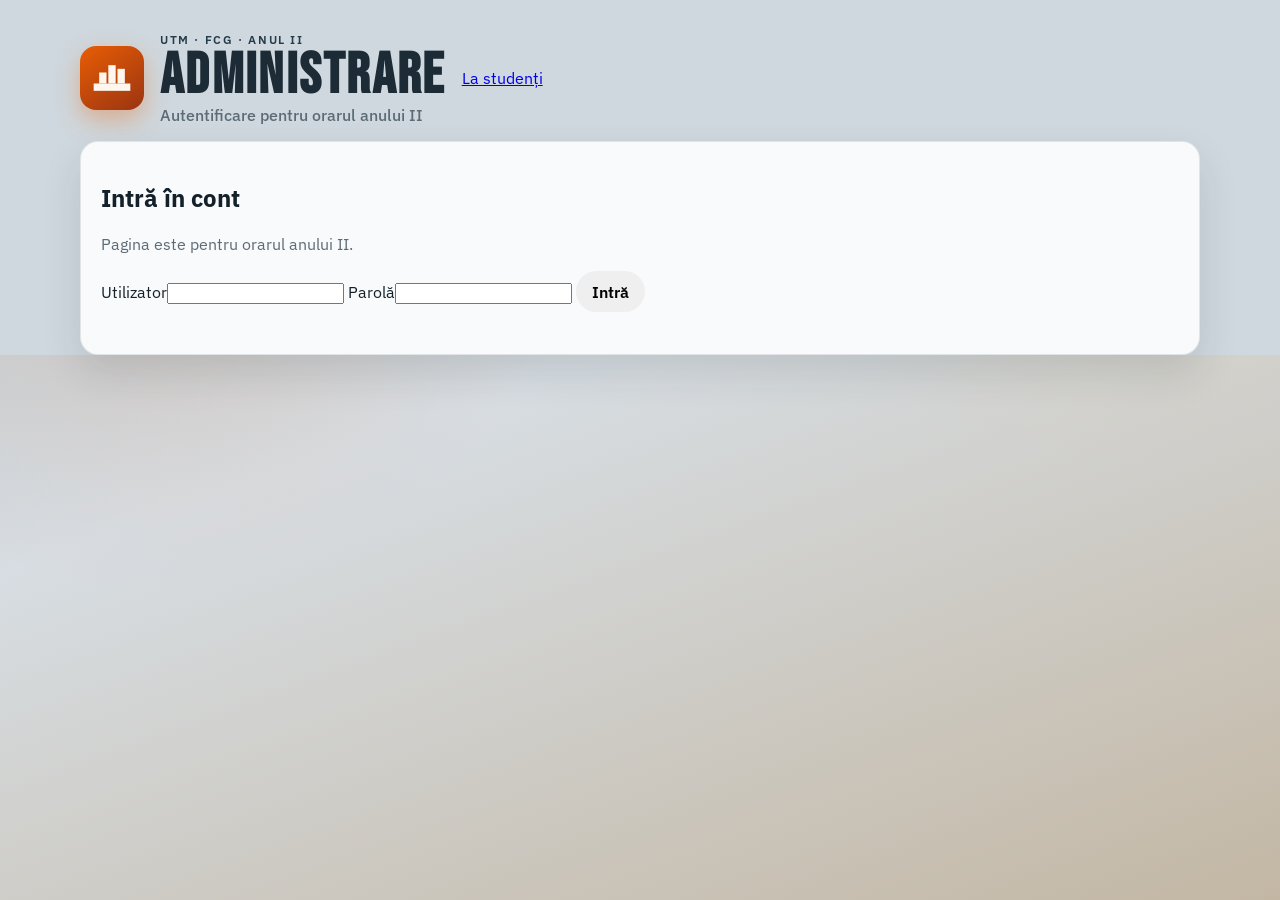
==== admin.html @ 6325d8d1 "Add year 2 admin page with login." ====
<!DOCTYPE html>
<html lang="ro">
<head>
  <meta charset="UTF-8" />
  <meta name="viewport" content="width=device-width, initial-scale=1" />
  <title>Administrare orar</title>
  <link rel="preconnect" href="https://fonts.googleapis.com" />
  <link rel="preconnect" href="https://fonts.gstatic.com" crossorigin />
  <link href="https://fonts.googleapis.com/css2?family=Bebas+Neue&family=IBM+Plex+Sans:wght@400;500;600;700&display=swap" rel="stylesheet" />
  <link rel="stylesheet" href="styles.css" />
</head>
<body>
  <div class="blueprint-bg" aria-hidden="true"></div>
  <header class="site-header">
    <div class="brand">
      <div class="brand-mark" aria-hidden="true">
        <svg viewBox="0 0 48 48" width="44" height="44">
          <rect x="4" y="30" width="40" height="8" fill="currentColor"/>
          <rect x="10" y="18" width="8" height="12" fill="currentColor"/>
          <rect x="20" y="10" width="8" height="20" fill="currentColor"/>
          <rect x="30" y="14" width="8" height="16" fill="currentColor"/>
        </svg>
      </div>
      <div>
        <p class="eyebrow">UTM · FCG · anul II</p>
        <h1>Administrare</h1>
        <p class="sub" id="admin-subtitle">Autentificare pentru orarul anului II</p>
      </div>
      <a class="admin-link" href="index.html">La studenți</a>
    </div>
  </header>

  <main>
    <section id="login-panel" class="panel">
      <h2>Intră în cont</h2>
      <p class="hint">Pagina este pentru orarul anului II.</p>
      <form id="login-form" class="admin-form">
        <label>Utilizator<input name="user" autocomplete="username" required /></label>
        <label>Parolă<input name="password" type="password" autocomplete="current-password" required /></label>
        <button class="btn solid" type="submit">Intră</button>
      </form>
      <p id="login-status" class="hint" role="status"></p>
    </section>

    <div id="admin-app" class="hidden" hidden>
    <section class="panel" id="pdf-panel">
      <h2>PDF nou</h2>
      <p class="hint">Cititorul este potrivit pentru orarul FCG, cu coloane împară și pară. După citire poți corecta fiecare oră înainte de publicare.</p>
      <form id="parse-form" class="admin-form">
        <label>Facultate<input name="faculty" value="FCG" required /></label>
        <label>Numele facultății<input name="facultyName" value="Facultatea de Construcții și Geodezie" required /></label>
        <label>Anul<input name="year" value="II" required /></label>
        <label>Forma
          <select name="form">
            <option value="zi">zi</option>
            <option value="frecvență redusă">frecvență redusă</option>
          </select>
        </label>
        <label>An universitar<input name="au" value="2026-2027" required /></label>
        <label>Semestrul
          <select name="semester">
            <option value="toamnă">toamnă</option>
            <option value="primăvară">primăvară</option>
          </select>
        </label>
        <label class="span-2">Fișier PDF<input name="pdf" type="file" accept="application/pdf,.pdf" required /></label>
        <button class="btn solid" type="submit">Citește PDF-ul</button>
      </form>
      <p id="form-status" class="hint" role="status"></p>
    </section>

    <section class="panel">
      <h2>Orare publicate</h2>
      <div id="published" class="published-list"></div>
    </section>

    <section id="editor" class="panel hidden" hidden>
      <div class="toolbar">
        <div>
          <p class="label">Verificare</p>
          <h2 id="editor-title">Orar extras</h2>
        </div>
        <div class="editor-actions">
          <button type="button" id="btn-publish" class="btn solid">Publică</button>
          <button type="button" id="btn-discard" class="btn ghost">Renunță</button>
        </div>
      </div>
      <p id="editor-warnings" class="hint"></p>
      <div id="editor-groups" class="group-grid"></div>
      <div id="editor-lessons" class="editor-lessons"></div>
    </section>
    </div>
  </main>

  <script src="data.js"></script>
  <script src="admin.js"></script>
</body>
</html>
---- styles.css ----
:root {
  --steel: #1c2b36;
  --steel-2: #243b4a;
  --concrete: #d6d2c4;
  --paper: #eef2f4;
  --ink: #14212b;
  --muted: #5c6b76;
  --safety: #e85d04;
  --safety-dark: #c44d03;
  --caution: #f4b860;
  --line: rgba(28, 43, 54, 0.12);
  --card: rgba(255, 255, 255, 0.86);
  --shadow: 0 18px 40px rgba(20, 33, 43, 0.12);
  --radius: 14px;
  --font-display: "Bebas Neue", Impact, sans-serif;
  --font-body: "IBM Plex Sans", "Segoe UI", sans-serif;
}

* { box-sizing: border-box; }

html, body {
  margin: 0;
  min-height: 100%;
  font-family: var(--font-body);
  color: var(--ink);
  background: #cfd8de;
}

.blueprint-bg {
  position: fixed;
  inset: 0;
  z-index: -1;
  background:
    linear-gradient(160deg, #b7c5ce 0%, #d7dde2 42%, #c3b7a4 100%),
    repeating-linear-gradient(0deg, transparent, transparent 23px, rgba(36, 59, 74, 0.06) 24px),
    repeating-linear-gradient(90deg, transparent, transparent 23px, rgba(36, 59, 74, 0.06) 24px);
}

.blueprint-bg::after {
  content: "";
  position: absolute;
  inset: 0;
  background:
    radial-gradient(circle at 12% 18%, rgba(232, 93, 4, 0.14), transparent 32%),
    radial-gradient(circle at 88% 8%, rgba(244, 184, 96, 0.18), transparent 28%);
  pointer-events: none;
}

.site-header,
main,
.site-footer {
  width: min(1120px, calc(100% - 2rem));
  margin-inline: auto;
}

.site-header {
  padding: 2rem 0 1rem;
}

.brand {
  display: flex;
  gap: 1rem;
  align-items: center;
  animation: rise 0.7s ease both;
}

.brand-mark {
  width: 64px;
  height: 64px;
  border-radius: 16px;
  display: grid;
  place-items: center;
  color: #fff7ed;
  background: linear-gradient(145deg, var(--safety), #9a3412);
  box-shadow: 0 10px 24px rgba(232, 93, 4, 0.35);
}

.eyebrow {
  margin: 0;
  text-transform: uppercase;
  letter-spacing: 0.14em;
  font-size: 0.72rem;
  font-weight: 600;
  color: var(--steel-2);
}

.brand h1 {
  margin: 0.1rem 0;
  font-family: var(--font-display);
  font-size: clamp(2.4rem, 6vw, 3.6rem);
  letter-spacing: 0.04em;
  line-height: 0.95;
  color: var(--steel);
}

.sub {
  margin: 0;
  color: var(--muted);
  font-weight: 500;
}

.panel {
  background: var(--card);
  border: 1px solid rgba(28, 43, 54, 0.1);
  border-radius: calc(var(--radius) + 4px);
  box-shadow: var(--shadow);
  backdrop-filter: blur(8px);
  padding: 1.25rem 1.25rem 1.5rem;
  margin-bottom: 1.25rem;
  animation: rise 0.75s ease both;
}

.picker h2,
.toolbar h2 {
  margin: 0;
  font-family: var(--font-display);
  font-size: 2rem;
  letter-spacing: 0.04em;
  color: var(--steel);
}

.hint {
  margin: 0.35rem 0 1.1rem;
  color: var(--muted);
}

.group-grid {
  display: grid;
  grid-template-columns: repeat(auto-fill, minmax(140px, 1fr));
  gap: 0.75rem;
}

.group-card {
  appearance: none;
  border: 1.5px solid rgba(28, 43, 54, 0.16);
  background: linear-gradient(180deg, #fff, #f3f0e8);
  border-radius: 12px;
  padding: 1rem 0.75rem;
  cursor: pointer;
  text-align: left;
  transition: transform 0.18s ease, border-color 0.18s ease, box-shadow 0.18s ease;
  font: inherit;
  color: inherit;
}

.group-card:hover,
.group-card:focus-visible {
  transform: translateY(-3px);
  border-color: var(--safety);
  box-shadow: 0 12px 24px rgba(232, 93, 4, 0.18);
  outline: none;
}

.group-card .code {
  display: block;
  font-family: var(--font-display);
  font-size: 1.45rem;
  letter-spacing: 0.03em;
  color: var(--steel);
}

.group-card .meta {
  display: block;
  margin-top: 0.25rem;
  font-size: 0.78rem;
  color: var(--muted);
}

.toolbar {
  display: flex;
  flex-wrap: wrap;
  gap: 1rem;
  justify-content: space-between;
  align-items: end;
  margin-bottom: 1.1rem;
  padding-bottom: 1rem;
  border-bottom: 2px solid var(--line);
}

.toolbar-left {
  display: flex;
  gap: 0.9rem;
  align-items: center;
}

.label {
  margin: 0;
  font-size: 0.72rem;
  text-transform: uppercase;
  letter-spacing: 0.12em;
  color: var(--muted);
  font-weight: 600;
}

.btn {
  border: 0;
  border-radius: 999px;
  padding: 0.65rem 1rem;
  font: inherit;
  font-weight: 600;
  cursor: pointer;
}

.btn.ghost {
  background: transparent;
  border: 1.5px solid rgba(28, 43, 54, 0.2);
  color: var(--steel);
}

.btn.ghost:hover {
  border-color: var(--safety);
  color: var(--safety-dark);
}

.week-side {
  display: grid;
  gap: 0.45rem;
  justify-items: end;
}

.week-status {
  margin: 0;
  font-size: 0.88rem;
  color: var(--muted);
}

.week-status strong {
  color: var(--safety-dark);
  font-weight: 700;
}

.week-toggle {
  display: inline-flex;
  padding: 4px;
  gap: 4px;
  background: rgba(28, 43, 54, 0.06);
  border-radius: 999px;
}

.day-col.today {
  box-shadow: 0 0 0 2px var(--safety);
}

.day-col.today .day-head {
  background: linear-gradient(90deg, var(--safety-dark), var(--safety));
}

.week-btn {
  border: 0;
  background: transparent;
  color: var(--muted);
  font: inherit;
  font-weight: 600;
  padding: 0.55rem 0.9rem;
  border-radius: 999px;
  cursor: pointer;
}

.week-btn.active {
  background: var(--steel);
  color: #fff7ed;
}

.week-board {
  display: grid;
  gap: 1rem;
}

.day-col {
  border: 1px solid rgba(28, 43, 54, 0.1);
  border-radius: 12px;
  overflow: hidden;
  background: rgba(255, 255, 255, 0.65);
  animation: rise 0.55s ease both;
}

.day-col:nth-child(2) { animation-delay: 0.05s; }
.day-col:nth-child(3) { animation-delay: 0.1s; }
.day-col:nth-child(4) { animation-delay: 0.15s; }
.day-col:nth-child(5) { animation-delay: 0.2s; }

.day-head {
  margin: 0;
  padding: 0.7rem 0.9rem;
  background: linear-gradient(90deg, var(--steel), var(--steel-2));
  color: #f8fafc;
  font-family: var(--font-display);
  letter-spacing: 0.06em;
  font-size: 1.35rem;
}

.day-body {
  padding: 0.75rem;
  display: grid;
  gap: 0.65rem;
}

.empty-day {
  margin: 0;
  padding: 0.9rem;
  color: var(--muted);
  font-size: 0.92rem;
}

.lesson {
  border-left: 4px solid var(--safety);
  background: linear-gradient(180deg, #fffdf8, #f7f3ea);
  border-radius: 10px;
  padding: 0.75rem 0.8rem;
  box-shadow: inset 0 0 0 1px rgba(28, 43, 54, 0.06);
}

.lesson.curs { border-left-color: #0f766e; }
.lesson.sem { border-left-color: var(--safety); }
.lesson.lab { border-left-color: #1d4ed8; }

.lesson-top {
  display: flex;
  flex-wrap: wrap;
  gap: 0.4rem 0.6rem;
  align-items: center;
  margin-bottom: 0.35rem;
}

.time {
  font-weight: 700;
  color: var(--steel);
  font-size: 0.92rem;
}

.badge {
  display: inline-flex;
  align-items: center;
  padding: 0.15rem 0.5rem;
  border-radius: 999px;
  font-size: 0.7rem;
  font-weight: 700;
  letter-spacing: 0.04em;
  text-transform: uppercase;
  background: rgba(28, 43, 54, 0.08);
  color: var(--steel);
}

.badge.type-curs { background: rgba(15, 118, 110, 0.12); color: #0f766e; }
.badge.type-sem { background: rgba(232, 93, 4, 0.14); color: #9a3412; }
.badge.type-lab { background: rgba(29, 78, 216, 0.12); color: #1d4ed8; }
.badge.week-impara { background: rgba(244, 184, 96, 0.35); }
.badge.week-para { background: rgba(100, 116, 139, 0.18); }

.subject {
  margin: 0;
  font-size: 0.98rem;
  font-weight: 650;
  line-height: 1.35;
}

.meta-row {
  margin: 0.35rem 0 0;
  display: flex;
  flex-wrap: wrap;
  gap: 0.35rem 0.85rem;
  color: var(--muted);
  font-size: 0.86rem;
}

.meta-row strong {
  color: var(--ink);
  font-weight: 600;
}

.hidden { display: none !important; }

.site-footer {
  padding: 0.5rem 0 2rem;
  color: var(--steel-2);
  font-size: 0.9rem;
}

.site-footer .muted {
  color: var(--muted);
  font-size: 0.8rem;
}

@keyframes rise {
  from { opacity: 0; transform: translateY(12px); }
  to { opacity: 1; transform: translateY(0); }
}

@media (min-width: 900px) {
  .week-board {
    grid-template-columns: repeat(5, 1fr);
    align-items: start;
  }

  .day-col {
    min-height: 100%;
  }
}

@media (max-width: 640px) {
  .site-header, main, .site-footer {
    width: min(1120px, calc(100% - 1.2rem));
  }

  .toolbar-left {
    width: 100%;
  }

  .week-side {
    width: 100%;
    justify-items: stretch;
  }

  .week-toggle {
    width: 100%;
  }

  .week-btn {
    flex: 1;
    text-align: center;
  }
}
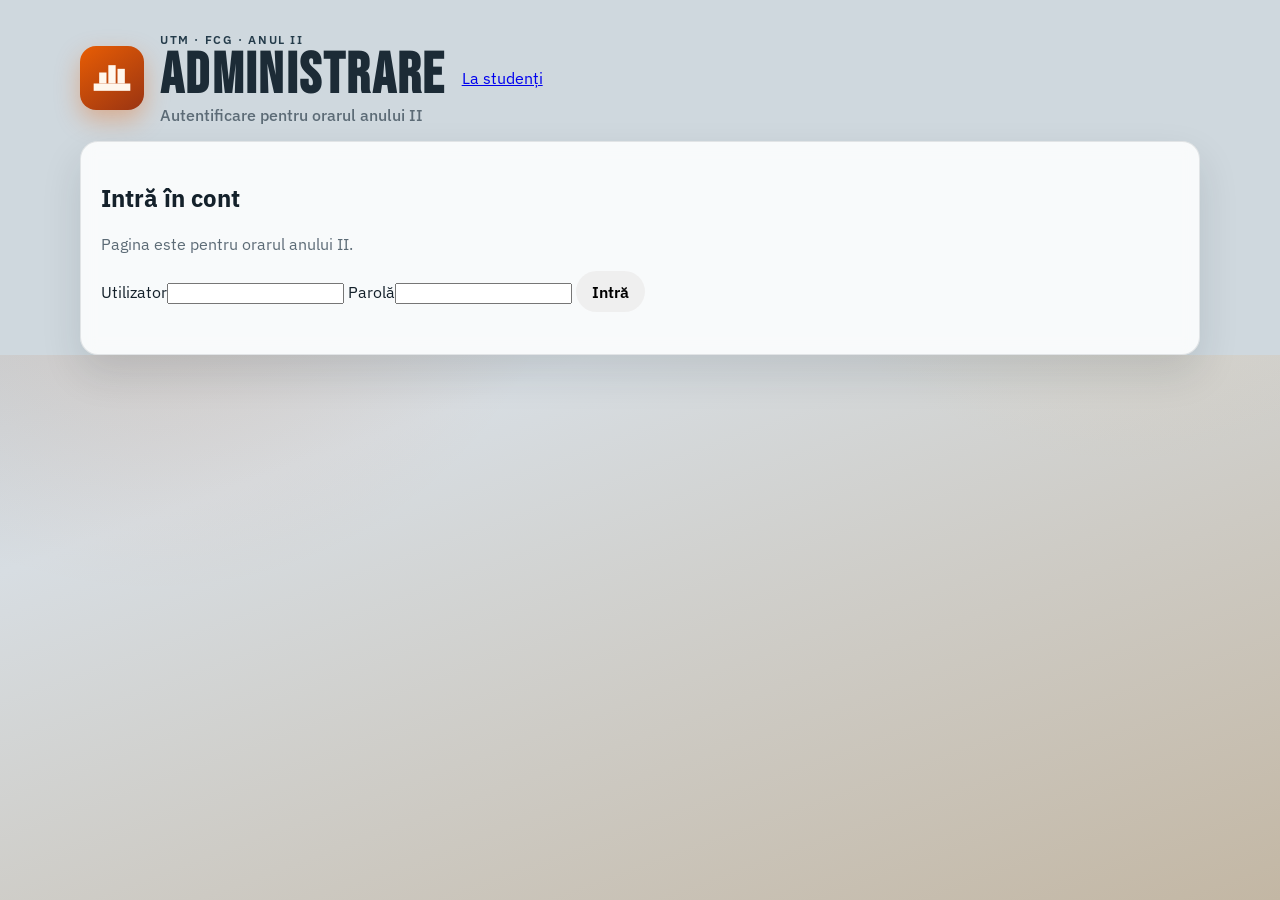
==== commit 94d8abf6: "Show the year 2 admin page as an editable timetable." ====
--- a/admin.html
+++ b/admin.html
@@ -22,8 +22,8 @@
         </svg>
       </div>
       <div>
-        <p class="eyebrow">UTM · FCG · anul II</p>
-        <h1>Administrare</h1>
+        <p class="eyebrow" id="admin-eyebrow">UTM · FCG · anul II</p>
+        <h1 id="admin-title">Administrare</h1>
         <p class="sub" id="admin-subtitle">Autentificare pentru orarul anului II</p>
       </div>
       <a class="admin-link" href="index.html">La studenți</a>
@@ -69,26 +69,39 @@
       <p id="form-status" class="hint" role="status"></p>
     </section>
 
-    <section class="panel">
+    <section class="panel" id="published-panel">
       <h2>Orare publicate</h2>
       <div id="published" class="published-list"></div>
     </section>
 
-    <section id="editor" class="panel hidden" hidden>
-      <div class="toolbar">
-        <div>
-          <p class="label">Verificare</p>
-          <h2 id="editor-title">Orar extras</h2>
+    <div id="editor" class="hidden" hidden>
+      <section id="edit-picker" class="panel picker">
+        <h2>Alege grupa</h2>
+        <p class="hint">Selectează grupa. Orarul se deschide la fel ca pentru studenți, gata de modificat.</p>
+        <button type="button" id="btn-back-list" class="btn ghost hidden">La orare</button>
+        <div id="editor-groups" class="group-grid"></div>
+      </section>
+
+      <section id="edit-board" class="panel timetable hidden" hidden>
+        <div class="toolbar">
+          <div class="toolbar-left">
+            <button type="button" id="btn-change-group" class="btn ghost">Schimbă grupa</button>
+            <div>
+              <p class="label">Grupa</p>
+              <h2 id="editor-title">—</h2>
+            </div>
+          </div>
+          <div class="week-side">
+            <p id="save-status" class="week-status" role="status"></p>
+            <div class="editor-actions">
+              <button type="button" id="btn-publish" class="btn solid">Salvează</button>
+            </div>
+          </div>
         </div>
-        <div class="editor-actions">
-          <button type="button" id="btn-publish" class="btn solid">Publică</button>
-          <button type="button" id="btn-discard" class="btn ghost">Renunță</button>
-        </div>
-      </div>
-      <p id="editor-warnings" class="hint"></p>
-      <div id="editor-groups" class="group-grid"></div>
-      <div id="editor-lessons" class="editor-lessons"></div>
-    </section>
+        <p id="editor-warnings" class="hint"></p>
+        <div id="editor-lessons" class="week-board"></div>
+      </section>
+    </div>
     </div>
   </main>
 
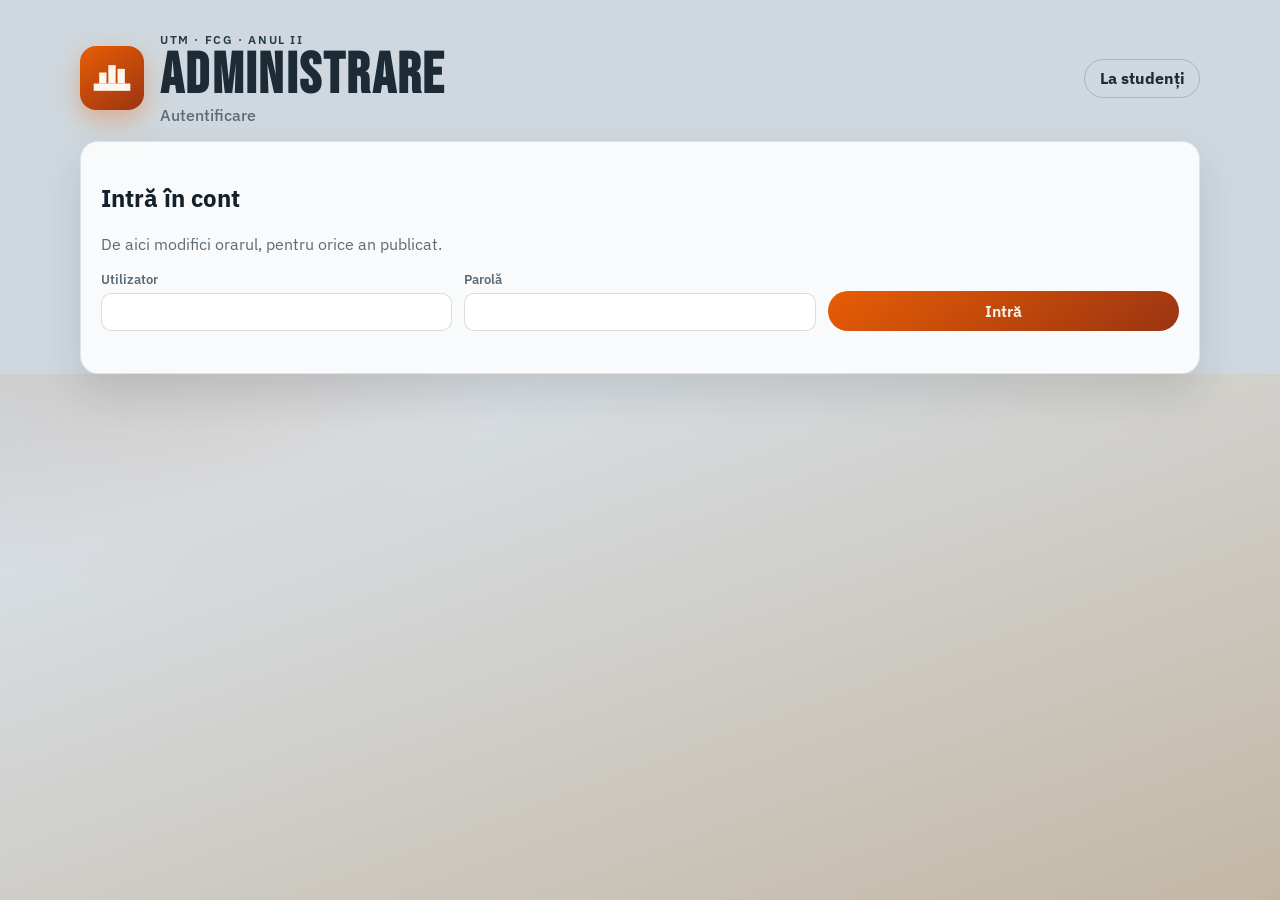
==== commit 91b88e82: "Remove PDF upload from the online admin page." ====
--- a/admin.html
+++ b/admin.html
@@ -24,7 +24,7 @@
       <div>
         <p class="eyebrow" id="admin-eyebrow">UTM · FCG · anul II</p>
         <h1 id="admin-title">Administrare</h1>
-        <p class="sub" id="admin-subtitle">Autentificare pentru orarul anului II</p>
+        <p class="sub" id="admin-subtitle">Autentificare</p>
       </div>
       <a class="admin-link" href="index.html">La studenți</a>
     </div>
@@ -33,7 +33,7 @@
   <main>
     <section id="login-panel" class="panel">
       <h2>Intră în cont</h2>
-      <p class="hint">Pagina este pentru orarul anului II.</p>
+      <p class="hint">De aici modifici orarul, pentru orice an publicat.</p>
       <form id="login-form" class="admin-form">
         <label>Utilizator<input name="user" autocomplete="username" required /></label>
         <label>Parolă<input name="password" type="password" autocomplete="current-password" required /></label>
@@ -43,48 +43,39 @@
     </section>
 
     <div id="admin-app" class="hidden" hidden>
-    <section class="panel" id="pdf-panel">
-      <h2>PDF nou</h2>
-      <p class="hint">Cititorul este potrivit pentru orarul FCG, cu coloane împară și pară. După citire poți corecta fiecare oră înainte de publicare.</p>
-      <form id="parse-form" class="admin-form">
-        <label>Facultate<input name="faculty" value="FCG" required /></label>
-        <label>Numele facultății<input name="facultyName" value="Facultatea de Construcții și Geodezie" required /></label>
-        <label>Anul<input name="year" value="II" required /></label>
-        <label>Forma
-          <select name="form">
-            <option value="zi">zi</option>
-            <option value="frecvență redusă">frecvență redusă</option>
-          </select>
-        </label>
-        <label>An universitar<input name="au" value="2026-2027" required /></label>
-        <label>Semestrul
-          <select name="semester">
-            <option value="toamnă">toamnă</option>
-            <option value="primăvară">primăvară</option>
-          </select>
-        </label>
-        <label class="span-2">Fișier PDF<input name="pdf" type="file" accept="application/pdf,.pdf" required /></label>
-        <button class="btn solid" type="submit">Citește PDF-ul</button>
-      </form>
-      <p id="form-status" class="hint" role="status"></p>
-    </section>
-
-    <section class="panel" id="published-panel">
+    <section class="panel hidden" id="published-panel" hidden>
       <h2>Orare publicate</h2>
       <div id="published" class="published-list"></div>
     </section>
 
     <div id="editor" class="hidden" hidden>
+      <section id="program-picker" class="panel picker hidden" hidden>
+        <h2>Alege orarul</h2>
+        <p class="hint">Facultate, an și semestru. Apoi corectezi orele direct pe săptămână.</p>
+        <div class="editor-actions">
+          <button type="button" id="btn-import" class="btn ghost">Importă JSON</button>
+          <button type="button" id="btn-publish-catalog" class="btn solid hidden" hidden>Pune pe site</button>
+        </div>
+        <p id="json-hint" class="hint">JSON-ul se face în aplicația ORAR FCG de pe calculator. Aici îl imporți.</p>
+        <p id="import-status" class="hint" role="status"></p>
+        <div id="program-grid" class="group-grid"></div>
+      </section>
+
       <section id="edit-picker" class="panel picker">
         <h2>Alege grupa</h2>
         <p class="hint">Selectează grupa. Orarul se deschide la fel ca pentru studenți, gata de modificat.</p>
-        <button type="button" id="btn-back-list" class="btn ghost hidden">La orare</button>
+        <div class="editor-actions">
+          <button type="button" id="btn-back-list" class="btn ghost hidden">Schimbă orarul</button>
+          <button type="button" id="btn-import-groups" class="btn ghost">Importă JSON</button>
+          <button type="button" id="btn-publish-groups" class="btn solid hidden" hidden>Pune pe site</button>
+        </div>
         <div id="editor-groups" class="group-grid"></div>
       </section>
 
       <section id="edit-board" class="panel timetable hidden" hidden>
         <div class="toolbar">
           <div class="toolbar-left">
+            <button type="button" id="btn-program" class="btn ghost hidden">Schimbă orarul</button>
             <button type="button" id="btn-change-group" class="btn ghost">Schimbă grupa</button>
             <div>
               <p class="label">Grupa</p>
@@ -105,6 +96,7 @@
     </div>
   </main>
 
+  <input id="json-file" type="file" accept=".json,application/json" hidden />
   <script src="data.js"></script>
   <script src="admin.js"></script>
 </body>
--- a/styles.css
+++ b/styles.css
@@ -64,6 +64,87 @@
   animation: rise 0.7s ease both;
 }
 
+.admin-link {
+  margin-left: auto;
+  color: var(--steel);
+  font-weight: 700;
+  text-decoration: none;
+  border: 1.5px solid rgba(28, 43, 54, 0.2);
+  border-radius: 999px;
+  padding: 0.55rem 0.9rem;
+}
+
+.admin-link:hover { border-color: var(--safety); color: var(--safety-dark); }
+
+.admin-form {
+  display: grid;
+  grid-template-columns: repeat(auto-fit, minmax(180px, 1fr));
+  gap: 0.75rem;
+  align-items: end;
+}
+
+.admin-form label {
+  display: grid;
+  gap: 0.3rem;
+  font-size: 0.82rem;
+  font-weight: 600;
+  color: var(--muted);
+}
+
+.admin-form input,
+.admin-form select {
+  font: inherit;
+  color: var(--ink);
+  background: #fff;
+  border: 1.5px solid rgba(28, 43, 54, 0.16);
+  border-radius: 10px;
+  padding: 0.6rem 0.7rem;
+}
+
+.admin-form .span-2 { grid-column: span 2; }
+
+.btn.solid {
+  background: linear-gradient(145deg, var(--safety), #9a3412);
+  color: #fff7ed;
+  border: 0;
+}
+
+.btn.danger { color: #9a3412; }
+
+.group-card.active {
+  border-color: var(--safety);
+  box-shadow: 0 12px 24px rgba(232, 93, 4, 0.18);
+}
+
+.published-list, .editor-lessons { display: grid; gap: 0.75rem; }
+
+.published-card, .lesson-edit {
+  display: flex;
+  justify-content: space-between;
+  gap: 1rem;
+  align-items: center;
+  padding: 0.9rem 1rem;
+  border-radius: 12px;
+  background: #fff;
+  border: 1px solid rgba(28, 43, 54, 0.1);
+}
+
+.published-card p, .lesson-edit-top { margin: 0.2rem 0 0; color: var(--muted); }
+
+.lesson-edit { display: block; }
+
+.lesson-edit-top {
+  display: flex;
+  justify-content: space-between;
+  align-items: center;
+  margin-bottom: 0.7rem;
+  color: var(--ink);
+}
+
+.editor-actions { display: flex; gap: 0.45rem; flex-wrap: wrap; }
+
+.admin-form.compact { margin-top: 0.2rem; }
+
 .brand-mark {
   width: 64px;
   height: 64px;
@@ -368,6 +449,87 @@
   font-weight: 600;
 }
 
+.lesson.editing select,
+.lesson.editing input {
+  font: inherit;
+  color: inherit;
+  background: transparent;
+  border: 0;
+  border-radius: 6px;
+}
+
+.lesson.editing select:focus,
+.lesson.editing input:focus {
+  outline: 2px solid rgba(232, 93, 4, 0.45);
+  background: #fff;
+}
+
+.lesson.editing .edit-time {
+  font-weight: 700;
+  color: var(--steel);
+  font-size: 0.92rem;
+  max-width: 11.5rem;
+}
+
+.lesson.editing .edit-badge {
+  appearance: none;
+  cursor: pointer;
+  padding: 0.15rem 0.45rem;
+  border-radius: 999px;
+  font-size: 0.7rem;
+  font-weight: 700;
+  letter-spacing: 0.04em;
+  text-transform: uppercase;
+}
+
+.lesson.editing .edit-subject {
+  display: block;
+  width: 100%;
+  margin: 0;
+  padding: 0.1rem 0;
+  font-size: 0.98rem;
+  font-weight: 650;
+  line-height: 1.35;
+}
+
+.lesson.editing .edit-meta {
+  display: flex;
+  gap: 0.35rem;
+  align-items: center;
+  min-width: 8rem;
+  flex: 1;
+}
+
+.lesson.editing .edit-meta span {
+  font-weight: 600;
+  color: var(--ink);
+  flex: none;
+}
+
+.lesson.editing .edit-meta input {
+  width: 100%;
+  min-width: 0;
+  padding: 0.1rem 0;
+  color: var(--muted);
+  font-size: 0.86rem;
+}
+
+.edit-remove {
+  margin-left: auto;
+  border: 0;
+  background: transparent;
+  color: #9a3412;
+  font: inherit;
+  font-size: 0.75rem;
+  font-weight: 700;
+  cursor: pointer;
+}
+
+.add-pair {
+  width: 100%;
+  border-style: dashed;
+}
+
 .hidden { display: none !important; }
 
 .site-footer {
@@ -402,6 +564,10 @@
     width: min(1120px, calc(100% - 1.2rem));
   }
 
+  .admin-form .span-2 { grid-column: auto; }
+
+  .published-card { flex-direction: column; align-items: stretch; }
+
   .toolbar-left {
     width: 100%;
   }
